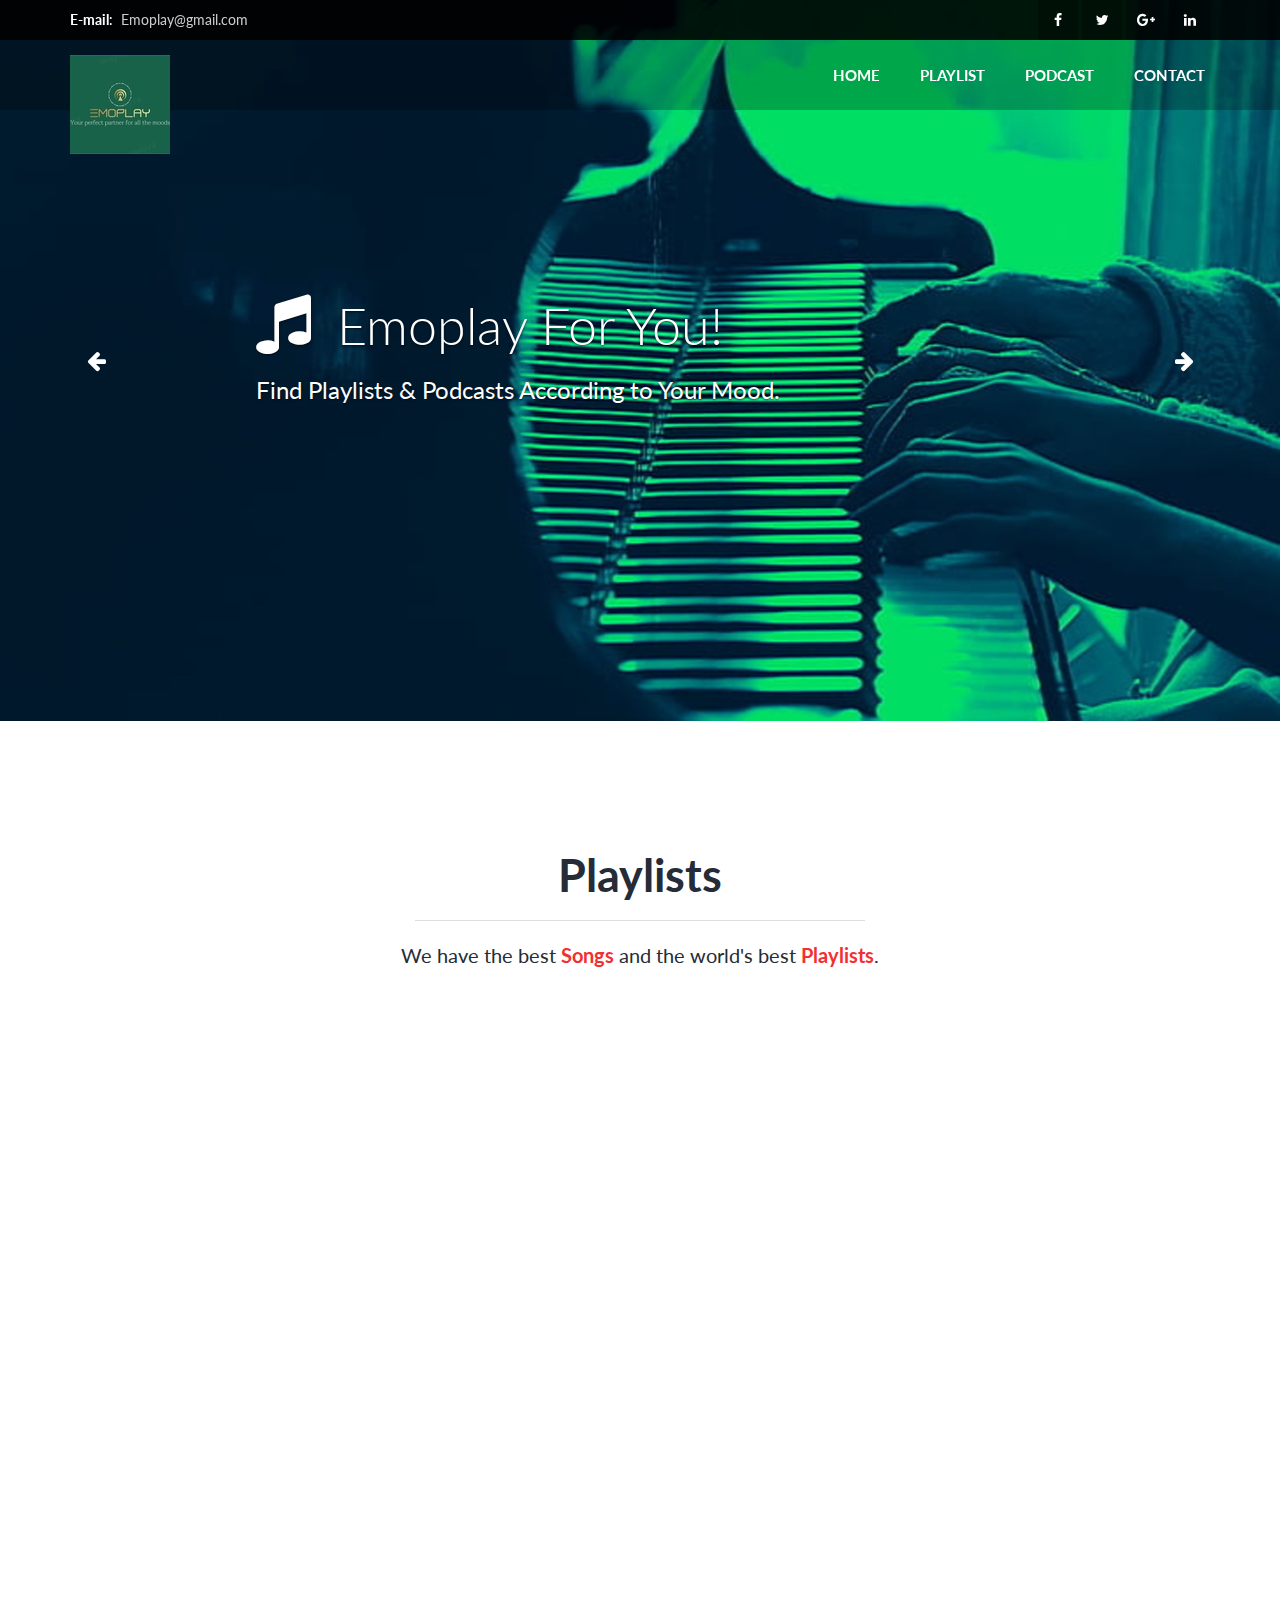
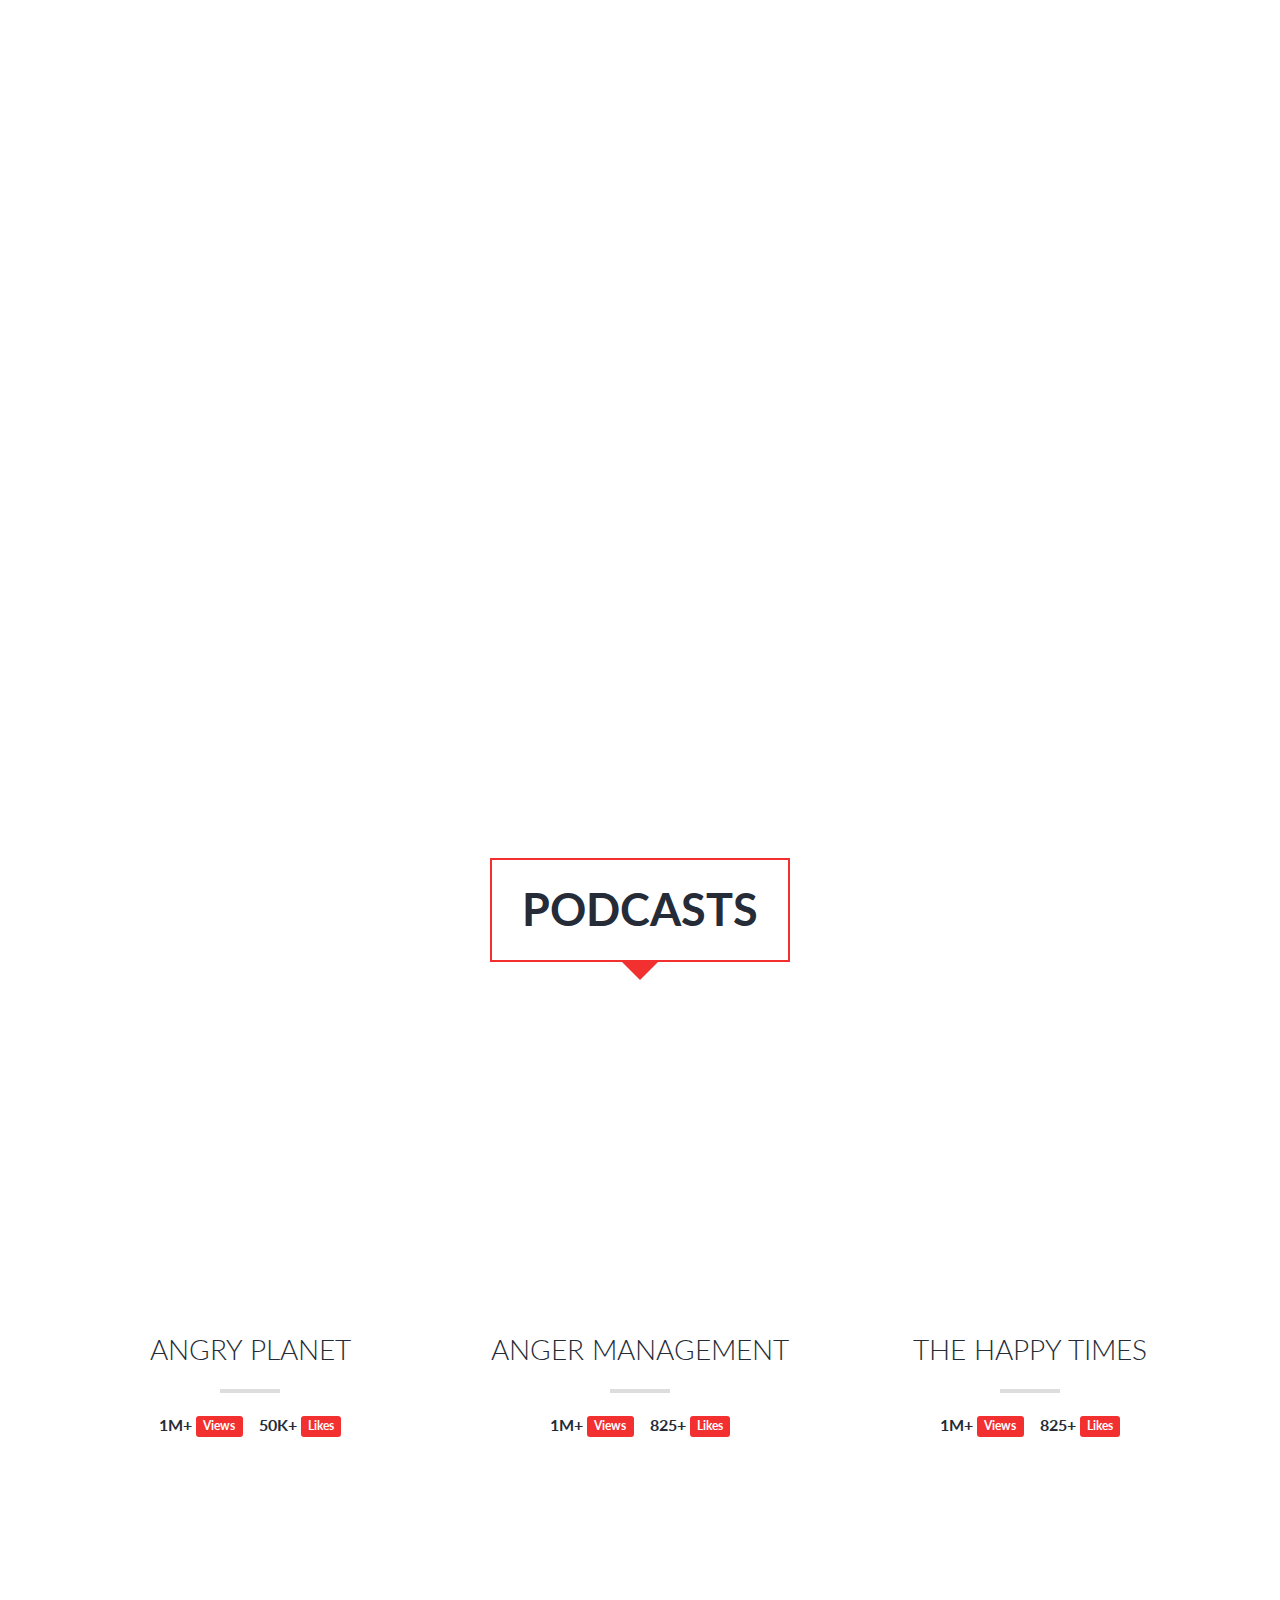
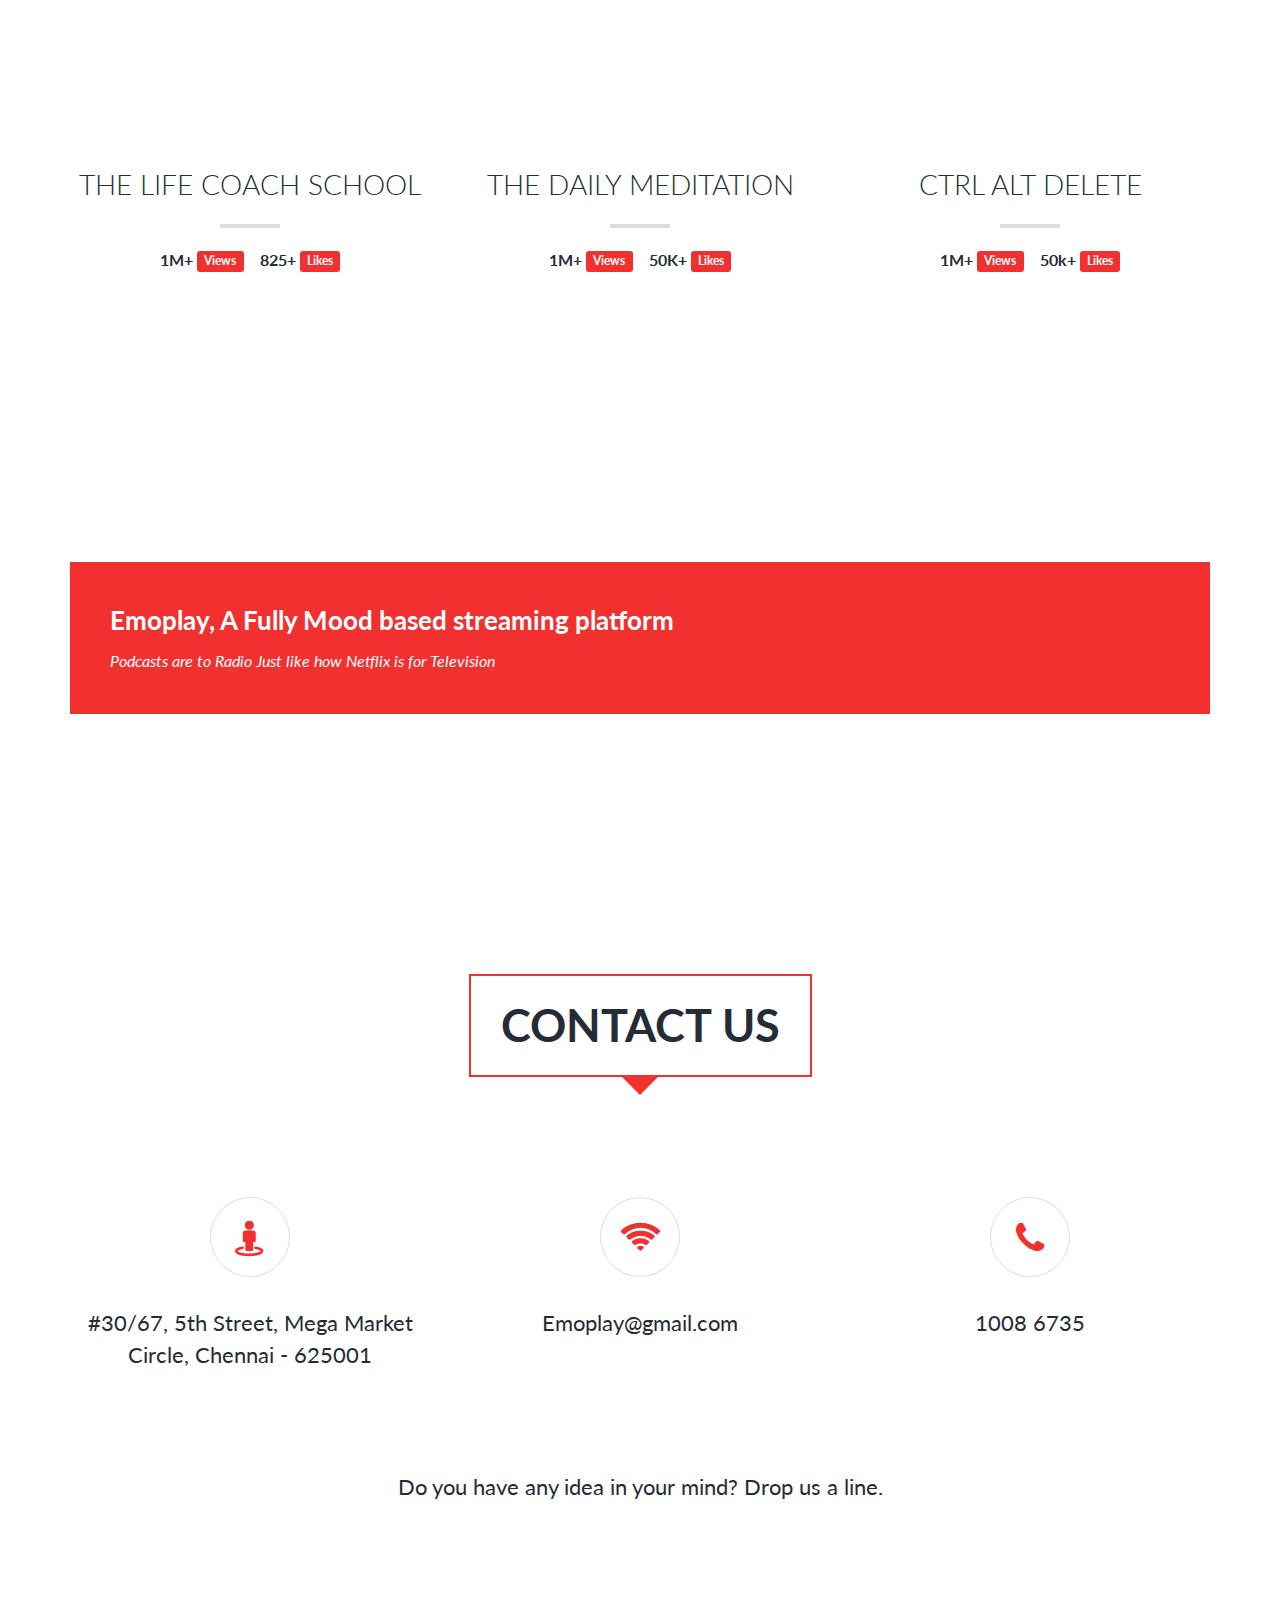
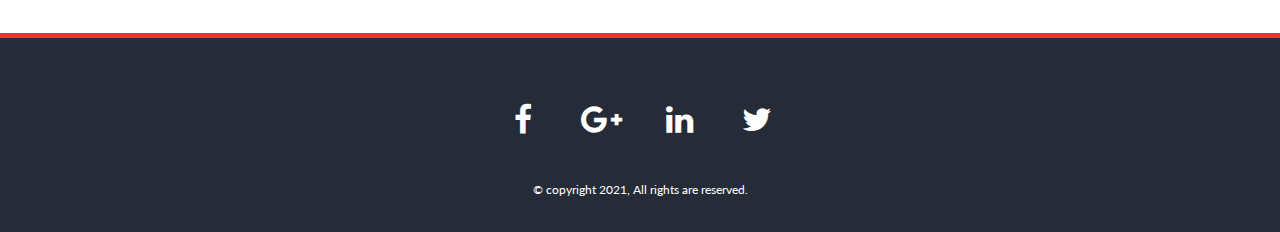
==== angry.html @ 317af7e3 "Emoplay" ====
<!DOCTYPE html>
<html>
	<head>
		<meta charset="utf-8">
		<title>Emoplay</title>
		<!-- Description, Keywords and Author -->
		<meta name="description" content="Your description">
		<meta name="keywords" content="Your,Keywords">
		<meta name="author" content="HimanshuGupta">
		
		<meta name="viewport" content="width=device-width, initial-scale=1.0">
		
		<!-- Styles -->
		<!-- Bootstrap CSS -->
		<link href="css/bootstrap.min.css" rel="stylesheet">	
		<!-- Animate CSS -->
		<link href="css/animate.min.css" rel="stylesheet">
		<!-- Basic stylesheet -->
		<link rel="stylesheet" href="css/owl.carousel.css">
		<!-- Font awesome CSS -->
		<link href="css/font-awesome.min.css" rel="stylesheet">		
		<!-- Custom CSS -->
		<link href="css/style.css" rel="stylesheet">
		<link href="css/style-color.css" rel="stylesheet">
		
		<!-- Favicon -->
		<link rel="shortcut icon" href="img/logo/logo.jpg">
	</head>
	
	<body>
			
		<!-- wrapper -->
		<div class="wrapper" id="home">
		
			<!-- header area -->
			<header>
				<!-- secondary menu -->
				<nav class="secondary-menu">
					<div class="container">
						<!-- secondary menu left link area -->
						<div class="sm-left">
							<strong>E-mail</strong>:&nbsp; <a href="#">Emoplay@gmail.com</a>
						</div>
						<!-- secondary menu right link area -->
						<div class="sm-right">
							<!-- social link -->
							<div class="sm-social-link">
								<a class="h-facebook" href="#"><i class="fa fa-facebook"></i></a>
								<a class="h-twitter" href="#"><i class="fa fa-twitter"></i></a>
								<a class="h-google" href="#"><i class="fa fa-google-plus"></i></a>
								<a class="h-linkedin" href="#"><i class="fa fa-linkedin"></i></a>
							</div>
						</div>
						<div class="clearfix"></div>
					</div>
				</nav>
				<!-- primary menu -->
				<nav class="navbar navbar-fixed-top navbar-default">
					<div class="container">
						<!-- Brand and toggle get grouped for better mobile display -->
						<div class="navbar-header">
							<button type="button" class="navbar-toggle collapsed" data-toggle="collapse" data-target="#bs-example-navbar-collapse-1">
								<span class="sr-only">Toggle navigation</span>
								<span class="icon-bar"></span>
								<span class="icon-bar"></span>
								<span class="icon-bar"></span>
							</button>
							<!-- logo area -->
							<a class="navbar-brand" href="#home">
								<!-- logo image -->
								<img class="img-responsive" src="img/logo/logo.jpg" alt="" />
							</a>
						</div>

						<!-- Collect the nav links, forms, and other content for toggling -->
						<div class="collapse navbar-collapse" id="bs-example-navbar-collapse-1">
							<ul class="nav navbar-nav navbar-right">
								<li><a href="index.html">HOME</a></li>
                                <li><a href="#latestalbum">PLAYLIST</a></li>
								<li><a href="#featuredalbum">PODCAST</a></li>
								<li><a href="#contact">CONTACT</a></li>
							</ul>
						</div><!-- /.navbar-collapse -->
					</div><!-- /.container-fluid -->
				</nav>
			</header>
			<!--/ header end -->
			
			<!-- banner area -->
			<div class="banner">
				<div id="carousel-example-generic" class="carousel slide" data-ride="carousel">
					<!-- Wrapper for slides -->
					<div class="carousel-inner" role="listbox">
						<div class="item active">
							<img src="img/banner/b1.jpg" alt="...">
							<div class="container">
								<!-- banner caption -->
								<div class="carousel-caption slide-one">
									<!-- heading -->
									<h2 class="animated fadeInLeftBig"><i class="fa fa-music"></i> Emoplay For You!</h2>
									<!-- paragraph -->
									<h3 class="animated fadeInRightBig">Find Playlists &amp; Podcasts According to Your Mood.</h3>
									
								</div>
							</div>
						</div>
						<div class="item">
							<img src="img/banner/b2.jpg" alt="...">
							<div class="container">
								<!-- banner caption -->
								<div class="carousel-caption slide-two">
									<!-- heading -->
									<h2 class="animated fadeInLeftBig"><i class="fa fa-headphones"></i> Listen To It</h2>
									<!-- paragraph -->
									<h3 class="animated fadeInRightBig">And Feel charged.</h3>
									
								</div>
							</div>
						</div>
					</div>

					<!-- Controls -->
					<a class="left carousel-control" href="#carousel-example-generic" role="button" data-slide="prev">
						<span class="fa fa-arrow-left" aria-hidden="true"></span>
					</a>
					<a class="right carousel-control" href="#carousel-example-generic" role="button" data-slide="next">
						<span class="fa fa-arrow-right" aria-hidden="true"></span>
					</a>
				</div>
			</div>
			<!--/ banner end -->
			
			<!-- block for animate navigation menu -->
			<div class="nav-animate"></div>
			
			<!-- Hero block area -->
			<div id="latestalbum" class="hero pad">
				<div class="container">
					<!-- hero content -->
					<div class="hero-content ">
						<!-- heading -->
						<h2>Playlists</h2>
						<hr>
						<!-- paragraph -->
						<p>We have the best <strong class="theme-color">Songs</strong> and the world's best <strong class="theme-color">Playlists</strong>.</p>
					</div>
					<!-- hero play list -->
					<div class="hero-playlist">
						<div class="row">
							<div class="col-md-6 col-sm-6">
								<iframe src="https://open.spotify.com/embed/track/7vRriwrloYVaoAe3a9wJHe" width="500" height="380" frameborder="0" allowtransparency="true" allow="encrypted-media"></iframe>
							</div>
							<div class="col-md-6 col-sm-6">
								<!-- play list -->
								<iframe src="https://open.spotify.com/embed/playlist/5ZPW9SESEXMjeQSxd5jEgm" width="500" height="700" frameborder="0" allowtransparency="true" allow="encrypted-media"></iframe>
							</div>
						</div>
					</div>
				</div>
			</div>
			<!--/ hero end -->
			
			<!-- promo -->
			<div class="promo parallax-one pad">
				<div class="container">
					<!-- promo element -->
					<div class="promo-element ">
						<!-- heading -->
						<h3>Music An Art...</h3>
						<!-- paragraph -->
						<p>Music is an art form and cultural activity whose medium is sound organized in time. The common elements of music are <strong>pitch</strong>, <strong>rhythm</strong>, <strong>dynamics</strong> and the sonic qualities of <strong>timbre</strong> and <strong>texture</strong>.</p>
						
					</div>
				</div>
			</div>
			<!--/ promo end -->
			
			<!-- featured abbum -->
			<div class="featured pad" id="featuredalbum">
				<div class="container">
					<!-- default heading -->
					<div class="default-heading">
						<!-- heading -->
						<h2>Podcasts</h2>
					</div>
					<!-- featured album elements -->
					<div class="featured-element">
						<div class="row">
							<div class="col-md-4 col-sm-6">
								<!-- featured item -->
								<div class="featured-item ">
									<!-- image container -->
									<div class="figure">
										<iframe src="https://open.spotify.com/embed-podcast/show/4yJIzEG5v57vArwSwMRMdu" width="100%" height="232" frameborder="0" allowtransparency="true" allow="encrypted-media"></iframe>

									</div>
									<!-- featured information -->
									<div class="featured-item-info">
										<!-- featured title -->
										<h4>Angry Planet </h4>
										<!-- horizontal line -->
										<hr />
										<!-- some responce from social medial or web likes -->
										<p>1M+ <span class="label label-theme">Views</span> &nbsp;&nbsp; 50K+ <span class="label label-theme">Likes</span></p>
									</div>
								</div>
							</div>
							<div class="col-md-4 col-sm-6">
								<!-- featured item -->
								<div class="featured-item ">
									<!-- image container -->
									<div class="figure">
										<iframe src="https://open.spotify.com/embed-podcast/show/1HMP2Cfi5JySoo3SxRLu4e" width="100%" height="232" frameborder="0" allowtransparency="true" allow="encrypted-media"></iframe>
									</div>
									<!-- featured information -->
									<div class="featured-item-info">
										<!-- featured title -->
										<h4>Anger Management</h4>
										<!-- horizontal line -->
										<hr />
										<!-- some responce from social medial or web likes -->
										<p>1M+ <span class="label label-theme">Views</span> &nbsp;&nbsp; 825+ <span class="label label-theme">Likes</span></p>
									</div>
								</div>
							</div>
							<div class="col-md-4 col-sm-6">
								<!-- featured item -->
								<div class="featured-item ">
									<!-- image container -->
									<div class="figure">
										<iframe src="https://open.spotify.com/embed-podcast/show/1vhD8FsZFeIkvAnDQfLTkB" width="100%" height="232" frameborder="0" allowtransparency="true" allow="encrypted-media"></iframe>
									</div>
									<!-- featured information -->
									<div class="featured-item-info">
										<!-- featured title -->
										<h4>The happy times</h4>
										<!-- horizontal line -->
										<hr />
										<!-- some responce from social medial or web likes -->
										<p>1M+ <span class="label label-theme">Views</span> &nbsp;&nbsp; 825+ <span class="label label-theme">Likes</span></p>
									</div>
								</div>
							</div>
							<div class="col-md-4 col-sm-6">
								<!-- featured item -->
								<div class="featured-item ">
									<!-- image container -->
									<div class="figure">
                                        <iframe src="https://open.spotify.com/embed-podcast/show/1A937jyt1rcJox6HbRqxP8" width="100%" height="232" frameborder="0" allowtransparency="true" allow="encrypted-media"></iframe>
									</div>
									<!-- featured information -->
									<div class="featured-item-info">
										<!-- featured title -->
										<h4>The life coach school</h4>
										<!-- horizontal line -->
										<hr />
										<!-- some responce from social medial or web likes -->
										<p>1M+ <span class="label label-theme">Views</span> &nbsp;&nbsp; 825+ <span class="label label-theme">Likes</span></p>
									</div>
								</div>
							</div>
							<div class="col-md-4 col-sm-6">
								<!-- featured item -->
								<div class="featured-item ">
									<!-- image container -->
									<div class="figure">
                                        <iframe src="https://open.spotify.com/embed-podcast/show/3CPoJwrn09eF1bHFgeHZ0v" width="100%" height="232" frameborder="0" allowtransparency="true" allow="encrypted-media"></iframe>
									</div>
									<!-- featured information -->
									<div class="featured-item-info">
										<!-- featured title -->
										<h4>The daily meditation </h4>
										<!-- horizontal line -->
										<hr />
										<!-- some responce from social medial or web likes -->
										<p>1M+ <span class="label label-theme">Views</span> &nbsp;&nbsp; 50K+ <span class="label label-theme">Likes</span></p>
									</div>
								</div>
							</div>
							<div class="col-md-4 col-sm-6">
								<!-- featured item -->
								<div class="featured-item ">
									<!-- image container -->
									<div class="figure">
										<iframe src="https://open.spotify.com/embed-podcast/show/5kasr2N6y3NO0C8PtpXuRU" width="100%" height="232" frameborder="0" allowtransparency="true" allow="encrypted-media"></iframe>
									</div>
									<!-- featured information -->
									<div class="featured-item-info">
										<!-- featured title -->
										<h4>Ctrl Alt Delete </h4>
										<!-- horizontal line -->
										<hr />
										<!-- some responce from social medial or web likes -->
										<p>1M+ <span class="label label-theme">Views</span> &nbsp;&nbsp; 50k+ <span class="label label-theme">Likes</span></p>
									</div>
								</div>
							</div>
						</div>
					</div>
				</div>
			</div>
			<!-- features end -->
			
			<!-- call to action -->
			<div class="cta parallax-one pad">
				<div class="container">
					<!-- cta element -->
					<div class="cta-element ">
						<div class="row">
							<div class="col-md-9 col-sm-8">
								<!-- heading -->
								<h3>Emoplay, A Fully Mood based streaming platform</h3>
								<!-- paragraph -->
								<p>Podcasts are to Radio Just like how Netflix is for Television</p>
							</div>
							<div class="col-md-3 col-sm-4">
								<div class="cta-btn text-center">
									
								</div>
							</div>
						</div>
					</div>
				</div>
			</div>
			<!--/ cta end -->
			
			
			
			
			
			<!-- contact -->
			<div class="contact pad" id="contact">
				<div class="container">
					<!-- default heading -->
					<div class="default-heading">
						<!-- heading -->
						<h2>Contact Us</h2>
					</div>
					<div class="row">	
						<div class="col-md-4 col-sm-4">
							<!-- contact item -->
							<div class="contact-item ">
								<!-- big icon -->
								<i class="fa fa-street-view"></i>
								<!-- contact details  -->
								<span class="contact-details">#30/67, 5th Street, Mega Market Circle, Chennai - 625001</span>
							</div>
						</div>
						<div class="col-md-4 col-sm-4">
							<!-- contact item -->
							<div class="contact-item ">
								<!-- big icon -->
								<i class="fa fa-wifi"></i>
								<!-- contact details  -->
								<span class="contact-details">Emoplay@gmail.com</span>
							</div>
						</div>
						<div class="col-md-4 col-sm-4">
							<!-- contact item -->
							<div class="contact-item ">
								<!-- big icon -->
								<i class="fa fa-phone"></i>
								<!-- contact details  -->
								<span class="contact-details">1008 6735</span>
							</div>
						</div>
					</div>
					<!-- form content -->
					<div class="form-content ">
						<!-- paragraph -->
						<p>Do you have any idea in your mind? Drop us a line.</p>
												
					</div>

				</div>
			</div>
			<!-- contact end -->
			
			<!-- footer -->
			<footer>
				<div class="container">
					<!-- social media links -->
					<div class="social">
						<a class="h-facebook" href="#"><i class="fa fa-facebook"></i></a>
						<a class="h-google" href="#"><i class="fa fa-google-plus"></i></a>
						<a class="h-linkedin" href="#"><i class="fa fa-linkedin"></i></a>
						<a class="h-twitter" href="#"><i class="fa fa-twitter"></i></a>
					</div>
					<!-- copy right -->
					<p class="copy-right">&copy; copyright 2021, All rights are reserved.</p>
				</div>
			</footer>
			<!-- footer end -->
			
			<!-- Scroll to top -->
			<span class="totop"><a href="#"><i class="fa fa-chevron-up"></i></a></span> 
			
		</div>
		
		<!-- Javascript files -->
		<!-- jQuery -->
		<script src="js/jquery.js"></script>
		<!-- Bootstrap JS -->
		<script src="js/bootstrap.min.js"></script>
		<!-- WayPoints JS -->
		<script src="js/waypoints.min.js"></script>
		<!-- Include js plugin -->
		<script src="js/owl.carousel.min.js"></script>
		<!-- One Page Nav -->
		<script src="js/jquery.nav.js"></script>
		<!-- Respond JS for IE8 -->
		<script src="js/respond.min.js"></script>
		<!-- HTML5 Support for IE -->
		<script src="js/html5shiv.js"></script>
		<!-- Custom JS -->
		<script src="js/custom.js"></script>
	</body>	
</html>
---- css/style.css ----
/*
 * Basic CSS starts 
 */
 
@import url('https://fonts.googleapis.com/css?family=Lato:300,400,400i,700');

body{
	color: #252c37;
	font-family: 'Lato', sans-serif;
	font-weight: 400;
	-webkit-font-smoothing: antialiased;
}

h1,h2,h3,h4,h5,h6{
	font-family: 'Lato', sans-serif;
	font-weight: 700;
}

p{
	margin:0;
	padding:0;
	font-size: 14px;
	line-height: 24px;
}

a{
	text-decoration: none;
}

a:hover{
	text-decoration: none;
}

a:hover,a:active,a:focus {
	outline: 0;
	text-decoration: none;
}

hr{

}

:active {
	outline: none;
}
:focus {
	outline:none;
	outline-width: 0;
}

::-moz-focus-inner {
	border:0;
}
.btn, .form-control,
.form-control:focus {
	border-radius: 0px !important;
	box-shadow: none !important;
	outline: none !important;
}

.btn-lg, .btn-group-lg > .btn {
	padding: 12px 32px;
	font-size: 18px;
}


.pad {padding: 130px 0px;}

.parallax-one { background: url('../img/promo/p1.jpg') fixed 50%;}
.parallax-two { background: url('../img/background/overlay.png'), url('../img/promo/p2.jpg') fixed 50%;}
.parallax-three { background: url('../img/background/overlay.png'), url('../img/promo/p3.jpg') fixed 50%;}
.parallax-four { background: url('../img/background/overlay.png'), url('../img/promo/p4.jpg') fixed 50%;}

/* 
 * Basic CSS ends 
 */
 
/* header */
/* navigation */

.navbar {
	margin-top: 40px;
	border: 0;
	border-radius:0;
	box-shadow: none;
	background: rgba(0,0,0,0.25);
	-webkit-transition: all 0.25s ease;
	-moz-transition: all 0.25s ease;
	-ms-transition: all 0.25s ease;
	-o-transition: all 0.25s ease;
	transition: all 0.25s ease;
}

.navbar.comeup {margin-top: 0;background: rgba(0,0,0,0.9);}
.navbar-default .navbar-nav>li>a {
	padding: 25px 20px;
	font-size: 15px;
	font-weight: 700;
}

.navbar-default .navbar-toggle .icon-bar {background: #eeeeee;}
.navbar-default .navbar-toggle {border-radius: 0;}
.navbar-default .navbar-toggle:hover, 
.navbar-default .navbar-toggle:focus{background: transparent;}

.navbar-brand>img {
	width: 100%;
	max-width: 130px;
}

/* secondary menu */

.secondary-menu {
	position: fixed;
	z-index: 99999;
	width: 100%;
	background: rgba(0,0,0,0.9);
}
.secondary-menu .sm-left {
	float: left;
	text-align: left;
}

.secondary-menu .sm-left a {
	color: #ccc;
}

.secondary-menu .sm-right {
	float: right;
	text-align: right;
}

.secondary-menu .sm-left,
.secondary-menu .sm-right {
	line-height: 40px;
	color: #fff;
}

.secondary-menu .sm-social-link a {
	display: inline-block;
	width: 40px;
	height: 40px;
	line-height: 40px;
	font-size: 14px;
	color: #fff;
	text-align: center;
	background: rgba(0,0,0,0.3);
}

/* banner */

/* banner slider */

.banner .carousel .item{
  -webkit-animation-duration: 3s;
  -webkit-animation-delay: 0.5s;
  -moz-animation-duration: 3s;
  -moz-animation-delay: 0.5s;
  -ms-animation-duration: 3s;
  -ms-animation-delay: 0.5s;
  -o-animation-duration: 3s;    
  -o-animation-delay: 0.5s;    
  animation-duration:3s;
  animation-delay:0.5s;
}
.banner .carousel .carousel-caption h2,
.banner .carousel .carousel-caption h3 {
  -webkit-animation-duration: 2s;
  -webkit-animation-delay: 1s;
  -moz-animation-duration: 2s;
  -moz-animation-delay: 1s;
  -ms-animation-duration: 2s;
  -ms-animation-delay: 1s;
  -o-animation-duration: 2s;    
  -o-animation-delay: 1s;    
  animation-duration:2s;
  animation-delay:1s;
}

.banner .carousel .carousel-caption h2 i {
	font-size: 64px;
  display: inline-block;
  margin-right: 12px;
}

.banner .carousel .carousel-caption p{
  -webkit-animation-duration: 2s;
  -webkit-animation-delay: 1s;
  -moz-animation-duration: 2s;
  -moz-animation-delay: 1s;
  -ms-animation-duration: 2s;
  -ms-animation-delay: 1s;
  -o-animation-duration: 2s;    
	-o-animation-delay: 1s;      
  animation-duration:2s;
  animation-delay:1s;
}

.banner .carousel .carousel-caption .btn{
  -webkit-animation-duration: 2s;
  -webkit-animation-delay: 2.5s;
  -moz-animation-duration: 2s;
  -moz-animation-delay: 2.5s;
  -ms-animation-duration: 2s;
  -ms-animation-delay: 2.5s;
  -o-animation-duration: 2s;    
  -o-animation-delay: 2.5s;    
  animation-duration:2s;
  animation-delay:2.5s;
}

.banner .carousel .carousel-control{
	position: absolute;
	top: 50%;
	margin-top: -25px;
	display: inline-block;
	font-size: 18px;
	text-align: center;
	background: none;
	-ms-filter: "progid:DXImageTransform.Microsoft.Alpha(Opacity=0)" !important;
	border:0;
	opacity: 1;
	text-shadow: none;
}

.banner .carousel .carousel-control span {
	width: 50px;
	height: 50px;
	line-height: 52px;
	font-size: 22px;
}

.banner .slide-one, .banner .slide-two {
	bottom: inherit;
	top: 250px;
	text-align: left;
}
.banner .slide-one h2, .banner .slide-two h2 {
	margin-bottom: 15px;
	font-size: 52px;
	line-height: 42px;
	font-weight: 300;
	color: #fff;
}

.banner .slide-one h3, .banner .slide-two h3 {
	font-size: 24px;
	line-height: 32px;
	font-weight: 400;
}

.banner .slide-one .btn,
.banner .slide-two .btn {
	display: inline-block;
	margin-top: 15px;
	padding: 12px 32px;
	font-size: 16px;
}

/* default heading */

.default-heading,
.default-heading-shadow {
	text-align: center;
	margin-bottom: 40px;
}

.default-heading h2,
.default-heading-shadow h2 {
	position: relative;
	display: inline-block;
	margin-top: 0;
	margin-bottom: 30px;
	padding: 25px 30px;
	font-size: 45px;
	text-transform: uppercase;
}

.default-heading h2:after,
.default-heading-shadow h2:after{
	top: 100%;
	left: 50%;
	border: solid transparent;
	content: " ";
	height: 0;
	width: 0;
	position: absolute;
	pointer-events: none;
	border-color: rgba(240, 253, 255, 0);
	border-width: 20px;
	margin-left: -20px;
}

.default-heading-shadow h2 {color: #fff;}

@-webkit-keyframes rotating /* Safari and Chrome */ {
  from {
    -webkit-transform: rotate(0deg);
    -o-transform: rotate(0deg);
    transform: rotate(0deg);
  }
  to {
    -webkit-transform: rotate(360deg);
    -o-transform: rotate(360deg);
    transform: rotate(360deg);
  }
}

@keyframes rotating {
  from {
    -ms-transform: rotate(0deg);
    -moz-transform: rotate(0deg);
    -webkit-transform: rotate(0deg);
    -o-transform: rotate(0deg);
    transform: rotate(0deg);
  }
  to {
    -ms-transform: rotate(360deg);
    -moz-transform: rotate(360deg);
    -webkit-transform: rotate(360deg);
    -o-transform: rotate(360deg);
    transform: rotate(360deg);
  }
}

.rotating {
  -webkit-animation: rotating 8s linear infinite;
  -moz-animation: rotating 8s linear infinite;
  -ms-animation: rotating 8s linear infinite;
  -o-animation: rotating 8s linear infinite;
  animation: rotating 8s linear infinite;
}

/* hero */

.hero .hero-content {
	text-align: center;
}

.hero-content h2 {
	margin-top: 0;
	margin-bottom: 0;
	font-size: 45px;
}

.hero-content hr {
	max-width: 450px;
	margin: 20px auto;
	border-top: 1px solid #ddd;
}

.hero-content p {
	font-size: 20px;
	line-height: 28px;
}

.hero-playlist {
	margin-top: 50px;
}

.hero-playlist .figure {
	position: relative;
	max-width: 450px;
	margin: 0 auto;
}

.hero-playlist .figure .disk {
	position: absolute;
	top: 50%;
	left: 50%;
	width: 200px;
	height: 200px;
	margin-top: -100px;
	margin-left: -100px;
	opacity: 0.5;
}

.hero-playlist .album-details {
	max-width: 450px;
	margin: 0 auto;
	margin-top: 30px;
	margin-bottom: 30px;
	text-align: center;
	letter-spacing: 0.1em;
}

.hero-playlist .album-details h4 {
	font-size: 22px;
	line-height: 32px;
	text-transform: uppercase;
}

.hero-playlist .album-details h5 {
	margin-top: 15px;
	margin-bottom: 20px;
	font-size: 18px;
	font-weight: 400;
	color: #aaa;
}

.hero-playlist .album-details p {
	margin-bottom: 30px;
	font-size: 15px;
	line-height: 30px;
}

.playlist-content .playlist-number {
	margin-bottom: 10px;
	padding: 10px 15px;
	background: #fafafa;
	border: 1px solid #ddd;
}

.playlist-content .playlist-number .song-info {
	float: left;	
}

.playlist-content .playlist-number .song-info h4 {
	margin-top: 5px;
	margin-bottom: 5px;
	font-size: 15px;
}
.playlist-content .playlist-number .song-info p {
	font-size: 12px;
	font-style: italic;
}

.playlist-content .playlist-number .music-icon {float: right;}
.playlist-content .playlist-number .music-icon a {
	display: inline-block;
	width: 30px;
	height: 45px;
	line-height: 45px;
	font-size: 20px;
	text-align: center;
}


/* promo */

.promo .promo-element {
	text-align: center;
}

.promo .promo-element h3{
	margin-top: 0;
	margin-bottom: 30px;
	font-size: 40px;
	line-height: 52px;
	color: #fff;
}

.promo .promo-element p {
	font-size: 32px;
	line-height: 44px;
	font-weight: 300;
	color: #fff;	
}

.promo .promo-element .promo-link {
	display: block;
	width: 120px;
	height: 120px;
	line-height: 120px;
	margin: 0 auto;
	margin-top: 40px;
	font-size: 80px;
	text-align: center;
	color: #fff;
}


/* featured album */

.featured .featured-item {
	max-width: 450px;
	margin: 0 auto;
	margin-top: 30px;
	padding-bottom: 30px;
}

.featured .featured-item .figure {
	position: relative;
	overflow: hidden;
}

.featured .featured-item .figure p {
	position: absolute;
	bottom: 0;
	right: 0;
	margin-bottom: 10%;
	margin-right: 10%;
	width: 80%;
	height: 80%;
	padding: 20px 25px;
	color: #fff;
	border: 10px solid #fff;
	font-size: 16px;
	line-height: 28px;
	opacity:0;
	-ms-filter: "progid:DXImageTransform.Microsoft.Alpha(Opacity=0)";
	-webkit-transition: all 0.5s ease-out;
	-moz-transition: all 0.5s ease-out;
	-ms-transition: all 0.5s ease-out;
	-o-transition: all 0.5s ease-out;
	transition: all 0.5s ease-out;
}

.featured .featured-item:hover .figure p {
	opacity:1;
	-ms-filter: "progid:DXImageTransform.Microsoft.Alpha(Opacity=100)";
}

.featured-item .featured-item-info h4 {
	margin-top: 30px;
	font-size: 28px;
	line-height: 40px;
	text-align: center;
	font-weight: 300;
	text-transform: uppercase;
}

.featured-item .featured-item-info hr {
	max-width: 60px;
	margin: 20px auto;
	border-top: 4px solid #ddd;
}

.featured-item .featured-item-info p {
	font-size: 16px;
	font-weight: 700;
	text-align: center;
}

/* news letter / subscribe */
.news-letter {
	padding: 150px 0;
	background: #252c37;
}
.news-letter .news-content {text-align: center;}
.news-letter .news-content h3 {
	margin-top: 0;
	margin-bottom: 20px;
	font-size: 44px;
	line-height: 54px;
	color: #fff;
}

.news-letter .news-content p {
	margin-bottom: 30px;
	font-size: 18px;
	line-height: 28px;
	font-style: italic;
	color: #fff;
}

.news-letter .news-content form {
	max-width: 450px;
	margin: 0 auto;
}

.news-letter .news-content form .btn {
	padding: 10px 20px;
}

/* why work with us */

.work-with-us .why-content .why-message {
	padding-bottom: 30px;
	font-size: 22px;
	line-height: 32px;
	text-align: center;
}

.work-with-us .why-content .apply-btn {
	margin-top: 60px;
	text-align: center;
}

.work-with-us .why-content .why-item {
	max-width: 450px;
	margin: 0 auto;
	margin-top: 30px;
	padding: 20px 25px; 
	background: #252c37;
}

.why-content .why-item .why-number {
	display: block;
	margin-bottom: 10px;
	color: #fff;
	font-family: 'Droid Sans', sans-serif;
	font-size: 64px;
	font-weight: 700;
	line-height: 1;
}

.why-content .why-item p {color: #fff;}

/* portfolio */

.portfolio.pad {
	padding-top: 100px;
	padding-bottom: 70px;
}

.portfolio-content {margin: 70px 0;}
.portfolio-content .item{
	margin: 0;
	position: relative;
}
.portfolio-content .item img {
	width: 100%;
	max-width: 450px;
}

.portfolio-content .item .p-transparent{
	position: absolute;
	top: -20px;
	left: 0;
	width: 80%;
	height: 80%;
	margin-left: 10%;
	margin-top: 13%;
	opacity: 0;
	border: 10px solid #fff;
	-webkit-transition: all 0.5s ease;
	-moz-transition: all 0.5s ease;
	-ms-transition: all 0.5s ease;
	-o-transition: all 0.5s ease;
	transition: all 0.5s ease;
}

.portfolio-content .item .p-hover {
	position: absolute;
	top: -40px;
	left: 0;
	width: 80%;
	margin-top: 10%;
	margin-left: 10%;
	opacity: 0;
	-webkit-transition: all 0.25s linear;
	-moz-transition: all 0.25s linear;
	-ms-transition: all 0.25s linear;
	-o-transition: all 0.25s linear;
	transition: all 0.25s linear;
}

.portfolio-content .item:hover .p-transparent,
.portfolio-content .item:hover .p-hover  {
	top: 0;
	opacity: 1;
	-webkit-transition: all 0.25s linear;
	-moz-transition: all 0.25s linear;
	-ms-transition: all 0.25s linear;
	-o-transition: all 0.25s linear;
	transition: all 0.25s linear;
}

.portfolio-content .item .p-hover {
	padding: 30px;
	text-align: center;
}

.portfolio-content .item .p-hover h3 {
	margin: 0;
	margin-top: 30px;
	font-size: 28px;
	font-weight: 300;
	color: #fff;
}

.portfolio-content .item .p-hover hr {
	width: 40px;
	border-top: 5px solid #fff;
	margin: 20px auto;
}

.portfolio-content .item .p-hover p {
	color: #fff;
	font-style: italic;
}

.portfolio-content .item .p-hover a {
	display: inline-block;
	width: 45px;
	height: 45px;
	line-height: 45px;
	margin: 0 auto;
	margin-top: 25px;
	text-align: center;
	font-size: 14px;
	color: #fff;
	background: #fff;
}

/* call to action block */

.cta .cta-element {padding: 40px;}

.cta-element h3 {
	margin-top: 0;
	font-size: 26px;
	line-height: 36px;
	color: #fff;
}

.cta .cta-element p {
	font-style: italic;
	color: #fff;
	font-size: 16px;
	line-height: 26px;
}

.cta-element .cta-btn{
	margin-top: 25px;
}

/* events */

.events .events-item {
	margin-top: 30px;
	background: #fff;
	padding: 25px;
}

.events .events-item .figure {
	position: relative;
}

.events .events-item .figure .event-location {
	position: absolute;
	bottom: 0;
	left: 0;
	z-index: 8;
	background: rgba(0,0,0,0.3);
	padding: 8px 16px;
	font-size: 14px;
	line-height: 26px;
	color: #fff;
	font-weight: 700;
}

.events .events-item .figure .event-location i {
	display: inline-block;
	margin-right: 10px;
	font-size: 16px;
}

.events .events-item .figure .event-date {
	position: absolute;
	top: 30px;
	right: 0;
	margin-right: -1px;
	z-index: 7;
	color: #fff;
	background: rgba(0,0,0,0.25);
	border: 1px solid #fff;
	text-align: center;
	font-weight: 700;
	font-size: 20px;
	line-height: 40px;
}

.events .events-item .figure .event-date .emonth {font-size: 13px;}
.events-item .figure .event-date .etime {
	display: block;
	background: #fff;
	padding: 5px 7px;
	color: #252c37;
	font-size: 13px;
	line-height: 16px;
}

.events .events-item .figure .img-hover {
	position: absolute;
	top: 0;
	left: 0;
	z-index: 5;
	width: 100%;
	height: 100%;
	opacity: 0;
	-webkit-transition: all 0.25s linear;
	-moz-transition: all 0.25s linear;
	-ms-transition: all 0.25s linear;
	-o-transition: all 0.25s linear;
	transition: all 0.25s linear;
}

.events .events-item:hover .figure .img-hover {
	top: 0;
	opacity: 1;
	-webkit-transition: all 0.25s linear;
	-moz-transition: all 0.25s linear;
	-ms-transition: all 0.25s linear;
	-o-transition: all 0.25s linear;
	transition: all 0.25s linear;
}

.events .events-item .figure .img-hover a {
	position: relative;
	top: 50%;
	display: block;
	width: 80px;
	height: 80px;
	line-height: 80px;
	margin: 0 auto;
	margin-top: -40px;
	font-size: 52px;
	text-align: center;
}

.events .events-item .event-info h3 {
	margin-bottom: 0px;
	font-size: 22px;
	line-height: 32px;
	text-transform: uppercase;
}

.events .events-item .event-info hr {
	width: 60px;
	margin-left: 0;
	margin-bottom: 15px;
	border-top: 1px solid #fff;
}

.events .events-item .event-info p {
	font-style: italic;
}

.events .events-item .event-info .btn {
	display: inline-block;
	margin-top: 20px;
}

/* about */
.about {padding-top: 120px;}
.about .about-what-we {padding-bottom: 30px;}
.about-what-we .what-we-item {
	max-width: 450px;
	margin: 0 auto;
	margin-bottom: 30px;
}

.about-what-we .what-we-item h3 {
	font-size: 26px;
	font-weight: normal;
}
.about-what-we .what-we-item h3 i {
	display: inline-block;
	margin-right: 12px;
}

/* team */
.team {padding-bottom: 120px;}
.team-member {
	text-align: center;
	max-width: 400px;
	margin: 0 auto;
	margin-top: 30px;
}

.team-member .member-img img {
	width: 100%;
	max-width: 450px;
	margin: 0 auto;
}

.team-member .member-img {
	position: relative;
	overflow: hidden;
}

.team-member .member-img .social {
	position: absolute;
	top: 50%;
	left: 0;
	margin-top: -20px;
	z-index: 10;
	width: 100%;
	opacity: 0;
	-webkit-transition: all 0.25s linear;
	-moz-transition: all 0.25s linear;
	-ms-transition: all 0.25s linear;
	-o-transition: all 0.25s linear;
	transition: all 0.25s linear;
}

.team-member:hover .member-img .social {
	opacity: 1;
	-webkit-transition: all 0.25s linear;
	-moz-transition: all 0.25s linear;
	-ms-transition: all 0.25s linear;
	-o-transition: all 0.25s linear;
	transition: all 0.25s linear;
}
	
.member-img .social a i {
	width: 45px;
	height: 45px;
	font-size: 16px;
	color: #fff;
	line-height: 45px;
}

.team-member h3{
	margin-top: 30;
	font-size:22px;
}

.team-member .designation {
	display: block;
	font-size: 14px;
}

/* meets */

.meet {
	background: #252c37 url('../img/flat/back-ptrn.png') repeat;
	box-shadow: inset 0 0 10px #000;
}
.meet .meet-item {
	max-width: 300px;
	margin: 0 auto;
	text-align: center;
}

.meet .meet-item img {
	width: 100%;
	max-width: 300px;
	margin: 0 auto;
}

.meet .meet-map {
	position: relative;
	margin-top: 70px;
}

.meet .default-heading-2 hr {
	max-width: 90px;
	margin: 0 auto;
	margin-top: 25px;
	border-top: 2px solid #fff;
}

.meet .meet-map .img-map {
	width: 100%;
	max-width: 1080px;
	margin: 0 auto;
}

.meet .tooltip {
	font-family: 'Source Sans Pro', sans-serif;
	font-size: 15px;
	letter-spacing: 0.05em;
}

.meet .tooltip .tooltip-inner {
	padding: 4px 8px;
	border-radius: 2px;
	opacity: 1;
}

.meet .meet-map .map-marker {
	display: block;
	position: absolute;
	margin: 0;
	padding: 0;
	text-align: center;
}

.meet-map .map-marker.india {top: 45%;	left: 67%;}
.meet-map .map-marker.usa {top: 35%;	left: 20%;}
.meet-map .map-marker.sa {top: 68%;	left: 52%;}
.meet-map .map-marker.russia {top: 18%;	left: 73%;}
.meet-map .map-marker.brazil {top: 64%;	left: 30%;}

/* contact */
.contact  .contact-item {
	max-width: 450px;
	margin: 0 auto;
	margin-top: 50px;
	margin-bottom: 100px;
}

.contact  .contact-item i {
	display: block;
	width: 80px;
	height: 80px;
	line-height: 80px;
	margin: 0 auto;
	margin-bottom: 30px;
	text-align: center;
	font-size: 36px;
	border: 1px solid #ddd;
	border-radius: 90px;
}

.contact  .contact-item .contact-details {
	display: block;
	text-align: center;
	font-size: 22px;
	line-height: 32px;
}

.form-content p{
	font-size: 22px;
	line-height: 32px;
	text-align: center;
}

.form-content form {
	margin-top: 30px;
}

.form-content form .error {
	display: inline-block;
	margin-top: 5px;
	font-size: 12px;
	font-weight: normal;
	color: #e90404;
}

.form-content form label {
	padding-bottom: 4px;
	font-size: 16px;
	font-weight: 700;
	color: #454545;
}

.form-content form .form-control {border-radius: 3px;}
.form-content form .btn {margin-top: 30px;}

#error, 
#success {
	margin-top: 30px;
	display: none;
}

/* footer */
footer {
	padding-top: 50px;
	padding-bottom: 30px;
	background: #252c37;
	text-align: center;
}

footer .social a {
	display: inline-block;
	width: 60px;
	height: 60px;
	line-height: 60px;
	margin: 0 7px;
	margin-bottom: 30px;
	color: #fff;
	font-size: 32px;
	border: 1px solid transparent;
	border-radius: 80px;
	-webkit-transition: all 0.25s linear;
	-moz-transition: all 0.25s linear;
	-ms-transition: all 0.25s linear;
	-o-transition: all 0.25s linear;
	transition: all 0.25s linear;
}

footer .copy-right {
	color: #fff;
	font-size: 12px;
}

/* Back to top */

.totop {
	position: fixed;
	bottom: 10px;
	right: 10px;
	z-index: 104400;
}

.totop a, .totop a:visited{
	display: block;
	width: 50px;
	height: 50px;
	color: #fff !important;
	text-align: center;
	font-size: 20px;
	line-height: 50px;
	border-radius: 2px;
}

/*
 * Style switcher
 */

.style-switcher{
	width:25px;
	position:fixed;
	top:150px;
	right:0px;
	background:#fff;
	z-index:10000;
	box-shadow:0px 1px 2px rgba(0,0,0,0.15);
}

.style-switcher a{
	display:block;
	width:15px;
	height:15px;
	margin: 5px auto;
}	

/*
 * Responsive CSS 
 */

/*
 * Mobile phones 
 */
@media (max-width: 575px){
	.banner .slide-one h3, .banner .slide-two h3,
	.banner .slide-one .btn, .banner .slide-two .btn {display: none !important;}
	.banner-video .slider .video-header {bottom: 70px;}
	
	.meet .meet-map .map-marker img {max-width: 15px !important;}
}

/*
 * Tablets 
 */
@media (max-width: 767px){
	.navbar-default .navbar-collapse {
		border-color: rgba(0,0,0,0.15);
		box-shadow: none;
	}
	
	.navbar-default .navbar-brand {padding-top: 5px;}
	.navbar-default .navbar-brand>img {max-width: 140px;}
	
	.navbar, .navbar.comeup { margin-top: 0; padding: 10px 0; background: rgba(0,0,0,0.9);}
	header .navbar-default .navbar-nav>li>a, header .navbar-default .navbar-nav>li.active>a,
	header .navbar-default .navbar-nav>li.active>a:hover, header .navbar-default .navbar-nav>li>a:hover	{ 
		padding-top: 8px;
		padding-bottom: 8px;
		background: none;
	}
	.navbar .navbar-nav {margin-top: 0;}
	.secondary-menu {display: none;}
	
	.banner .slide-one, .banner .slide-two {top: 80px !important;}
	.banner .carousel .carousel-control {display: none;}
	.banner .slide-one h2, .banner .slide-two h2 {font-size: 32px !important;}
	.banner .slide-one h2 i, .banner .slide-two h2 i {font-size: 40px !important;}
	.banner .slide-one h3, .banner .slide-two h3 {font-size: 20px !important;}
	.banner .slide-one .btn, .banner .slide-two .btn {
		padding: 8px 12px;
		font-size: 14px;
	}
	
	.banner-video .slider .video-header {bottom: 25%;}
	.banner-video .slider .video-header p	{display: none;}
	.banner-video .slider .video-header h3 {
		font-size: 32px;
		margin-bottom: 20px;
	}
	
		
	.hero-playlist .playlist-content {
		max-width: 450px;
		margin: 0 auto;
	}
	
	.portfolio-content .item .p-hover {top: 0;}
	.featured .featured-item .figure p,
	.portfolio-content .item .p-transparent,
	.portfolio-content .item .p-hover	{
		opacity:0.8;
		-ms-filter: "progid:DXImageTransform.Microsoft.Alpha(Opacity=80)";
	}
		
	.cta .cta-element {
		max-width: 500px;
		margin: 0 auto;
		text-align: center;
	}
	
	.cta .cta-element .cta-btn {margin-top: 30px;}
	
	.work-with-us .why-content .why-message {max-width: 450px; margin: 0 auto;}
	
	.news-letter .news-content {
		max-width: 500px;
		margin: 0 auto;
	}
		
	.events .events-item {
		max-width: 500px;
		margin: 0 auto;
		margin-top: 30px;
	}
	
	.meet .meet-map .map-marker img {max-width: 18px;}
	
	.contact .form-content {
		max-width: 500px;
		margin: 0 auto;
	}
}

/*
 * Desktop 
 */
@media (max-width: 991px){
	.banner .slide-one, .banner .slide-two {top: 130px;}
}

@media (max-width: 1100px){ 
}
---- css/style-color.css ----
.h-twitter:hover{background:#2aa4e3!important}.h-facebook:hover{background:#375b97!important}.h-google:hover{background:#d14a36!important}.h-linkedin:hover{background:#2e8fe0!important}.btn-theme{background:#f23030;color:#fff;box-shadow:none}.btn-theme:hover{color:#fff;background:#d12323;box-shadow:1px 1px 3px rgba(0,0,0,.3)}.btn-theme:active,.btn-theme:focus{color:#fff;box-shadow:none}a{color:#f23030}a:focus,a:hover{color:#d12323}.theme-color{color:#f23030}.white{color:#fff}.gray{color:#757c7e}.black{color:#333}.red{color:#f23030}.green{color:#53ba83}.lblue{color:#69d2e7}.blue{color:#3da1e3}.orange{color:#f38630}.yellow{color:#ffca1b}.purple{color:#ba01ff}.pink{color:#ff0091}.brown{color:#a37e58}.bg-theme{background:#f23030}.bg-white{background-color:#fff}.bg-gray{background-color:#757c7e}.bg-black{background-color:#333}.bg-red{background-color:#f23030}.bg-green{background-color:#53ba83}.bg-lblue{background-color:#69d2e7}.bg-blue{background-color:#3da1e3}.bg-orange{background-color:#f38630}.bg-yellow{background-color:#ffca1b}.bg-purple{background-color:#ba01ff}.bg-pink{background-color:#ff0091}.bg-brown{background-color:#a37e58}.label-theme{background:#f23030}.navbar-default .navbar-nav li a{color:#fff}.navbar-default .navbar-nav li a:active,.navbar-default .navbar-nav li a:focus,.navbar-default .navbar-nav li a:hover{color:#f23030}.navbar-default .navbar-nav li.active a,.navbar-default .navbar-nav li.active a:active,.navbar-default .navbar-nav li.active a:focus,.navbar-default .navbar-nav li.active a:hover{color:#f23030;background:0 0}.default-heading h2,.default-heading-shadow h2{border:2px solid #f23030}.default-heading h2:after,.default-heading-shadow h2:after{border-top-color:#f23030}.promo .promo-element .promo-link{color:#f23030;background:#333}.promo .promo-element .promo-link:hover{color:#d12323}.hero-playlist .playlist-content .playlist-number:hover{background:#f23030;border-color:#d12323}.hero-playlist .playlist-content .playlist-number:hover .music-icon a,.hero-playlist .playlist-content .playlist-number:hover .song-info h4,.hero-playlist .playlist-content .playlist-number:hover .song-info p{color:#fff}.cta .cta-element,.featured .featured-item .figure p{background:#f23030}.news-letter .news-content p strong{color:#f23030}.portfolio .portfolio-content .item .p-transparent,.work-with-us .why-content .why-item:hover{background:#f23030}.portfolio .portfolio-content .item .p-hover a{color:#f23030}.portfolio .portfolio-content .item .p-hover a:hover{background:#d12323;color:#fff}.events .events-item .figure .img-hover{background:rgba(242,48,48,.6)}.events .events-item .figure .img-hover a{color:#f23030;background:#333}.events .events-item .figure .img-hover a:hover{color:#d12323}.events .events-item .event-info hr{border-color:#f23030}.about .about-what-we .what-we-item h3 i{color:#f23030}.about .team .team-member .member-img .social{background:#f23030}.about .team .team-member .member-img .social a:hover i{background:#d12323}.about .team .team-member .designation{color:#757c7e}.meet .meet-map .map-marker .um-map-marker{background:#f23030}.contact .contact-item i{color:#f23030}.contact .form-content form .form-control:focus{box-shadow:0 0 5px #f23030;border:1px solid #f23030}.landing-1 .landing1-content i{color:#f23030;border:10px double #f23030}footer{border-top:5px solid #f23030}footer .social a:hover{background:#fff;color:#fff;font-size:22px;margin-bottom:15px}.totop a{background:#f23030}
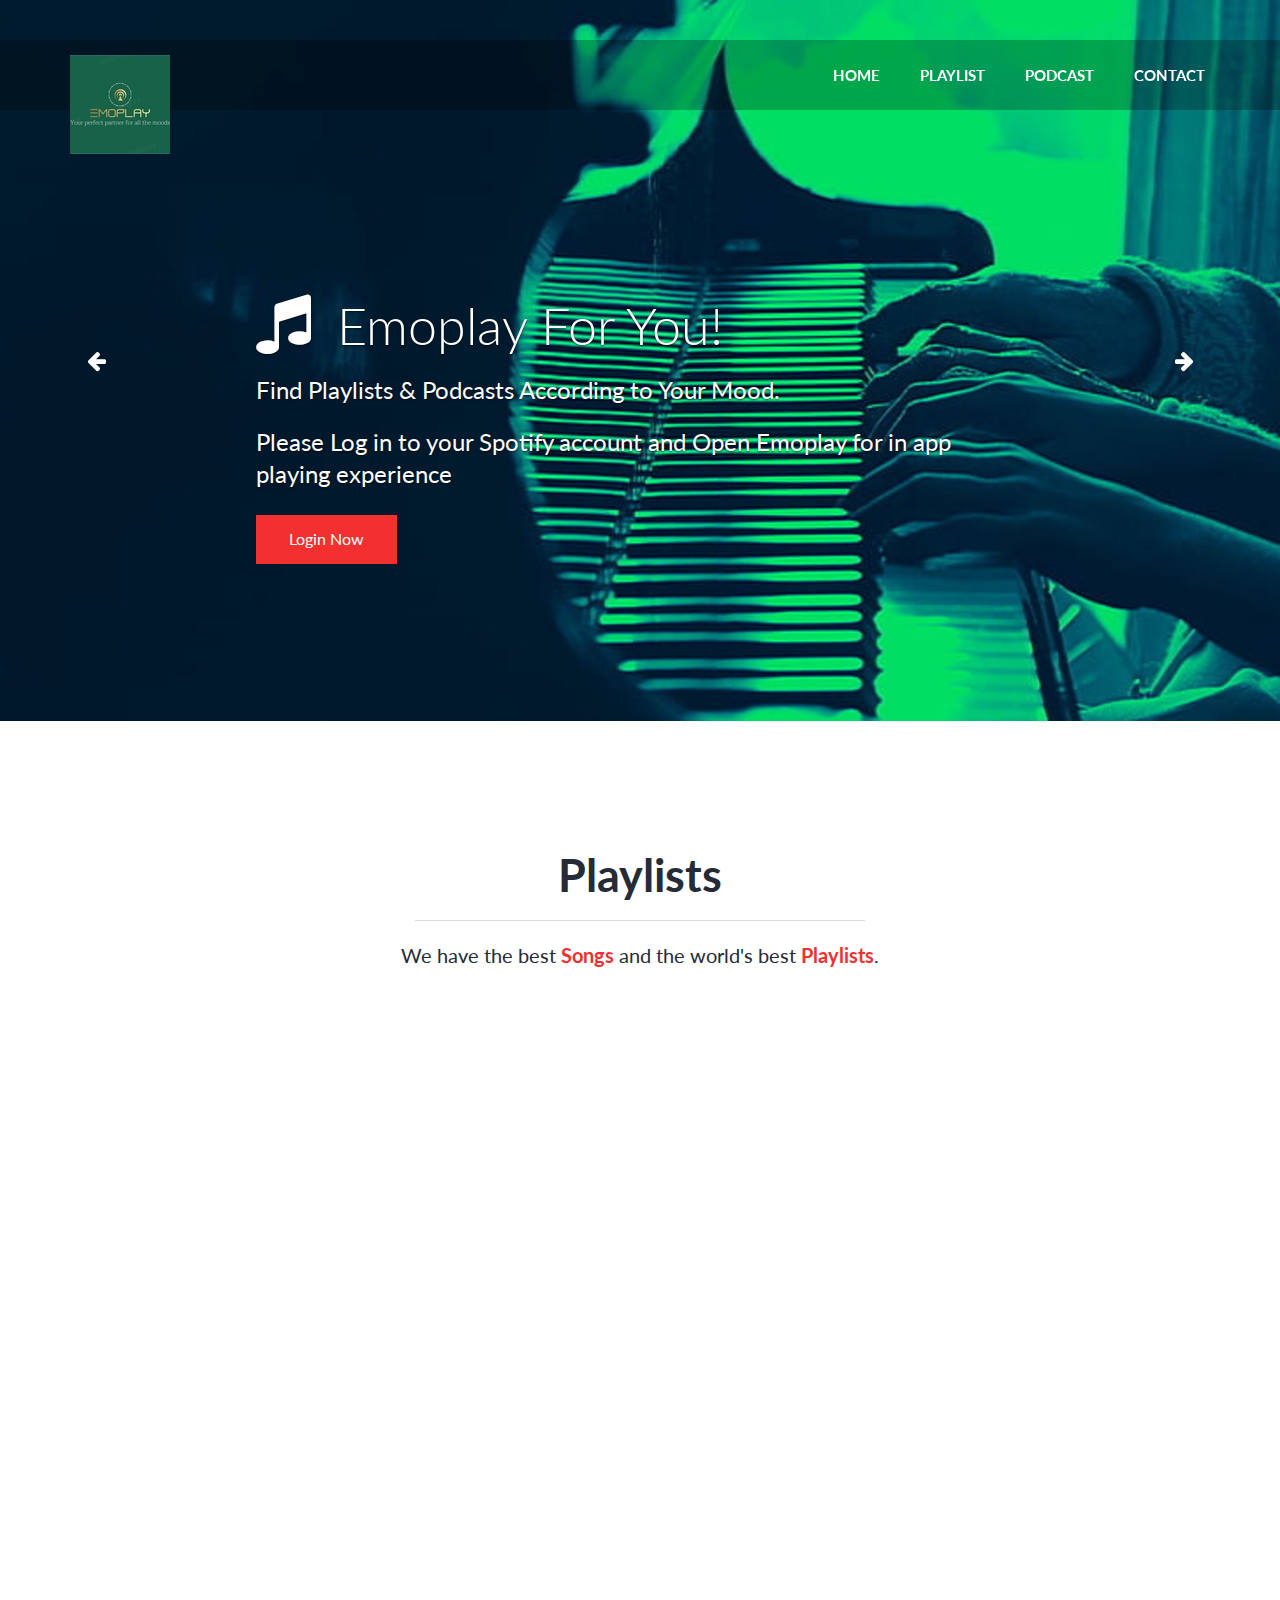
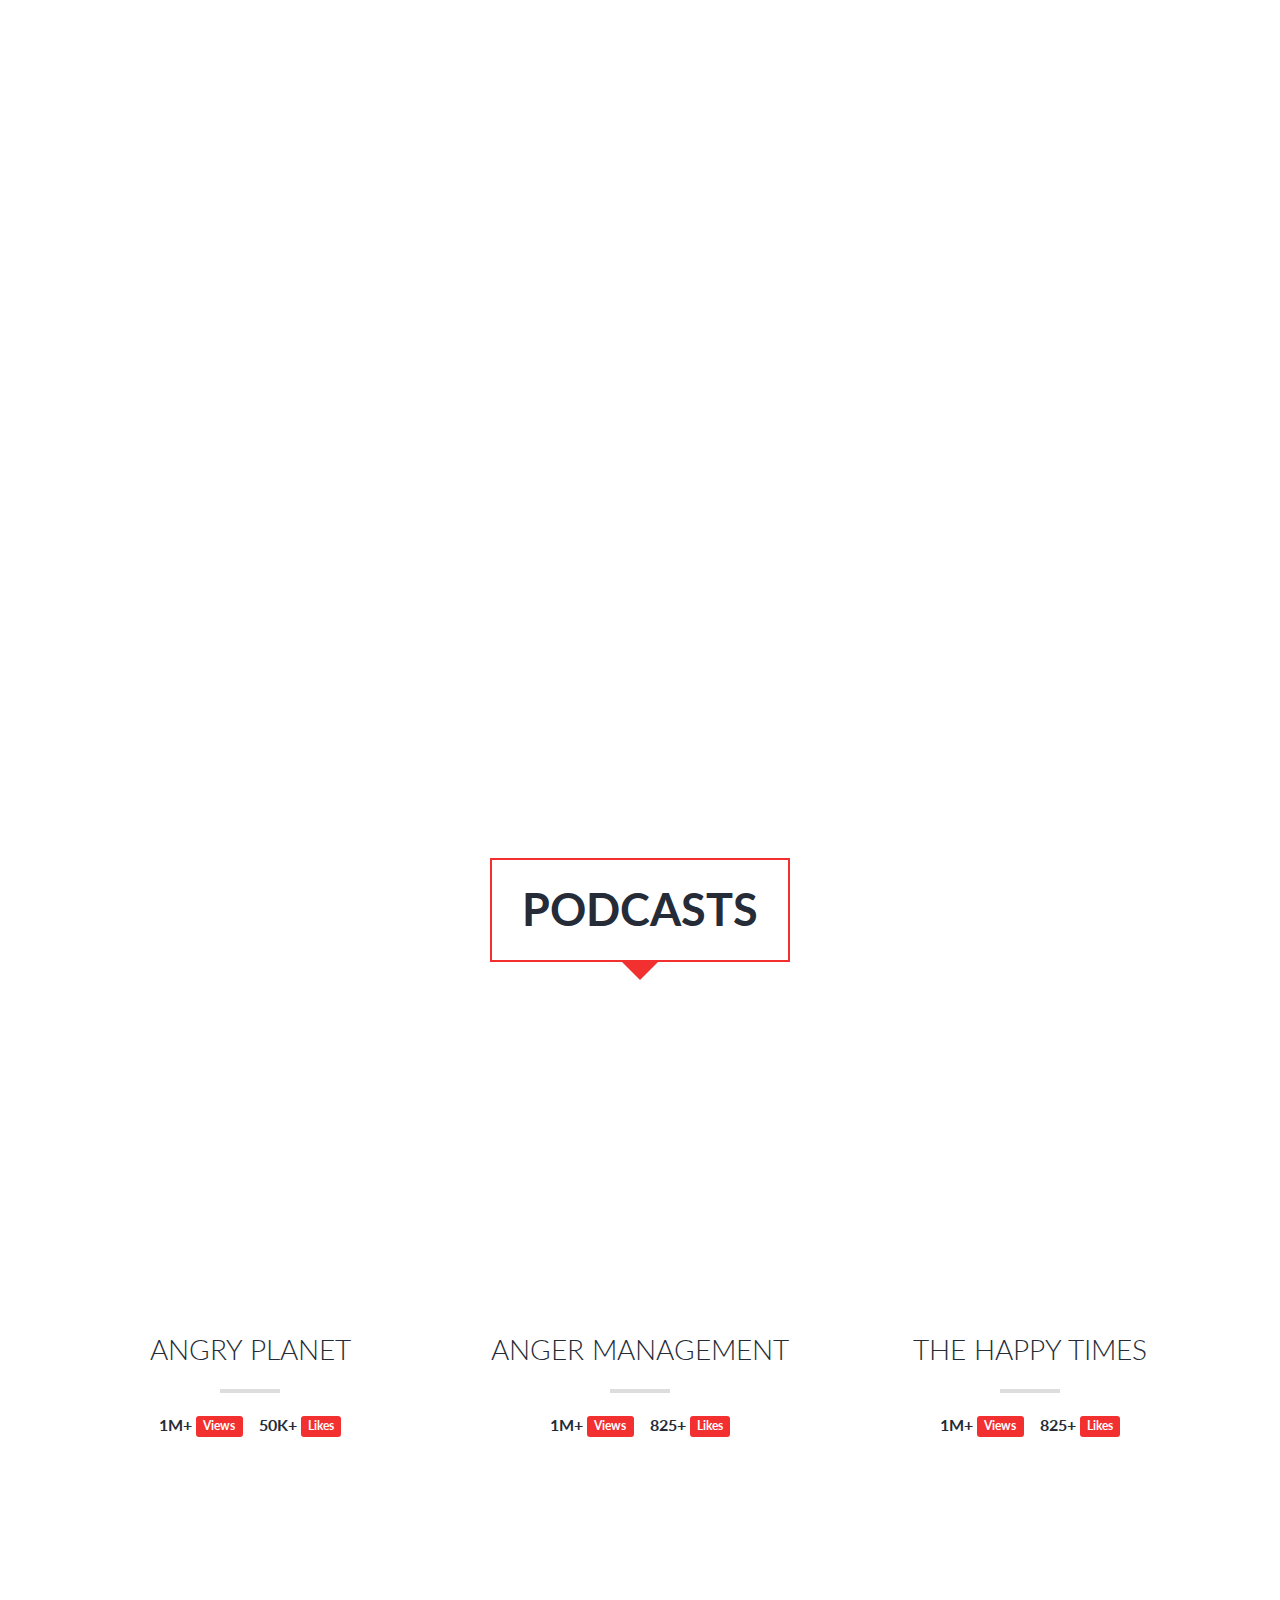
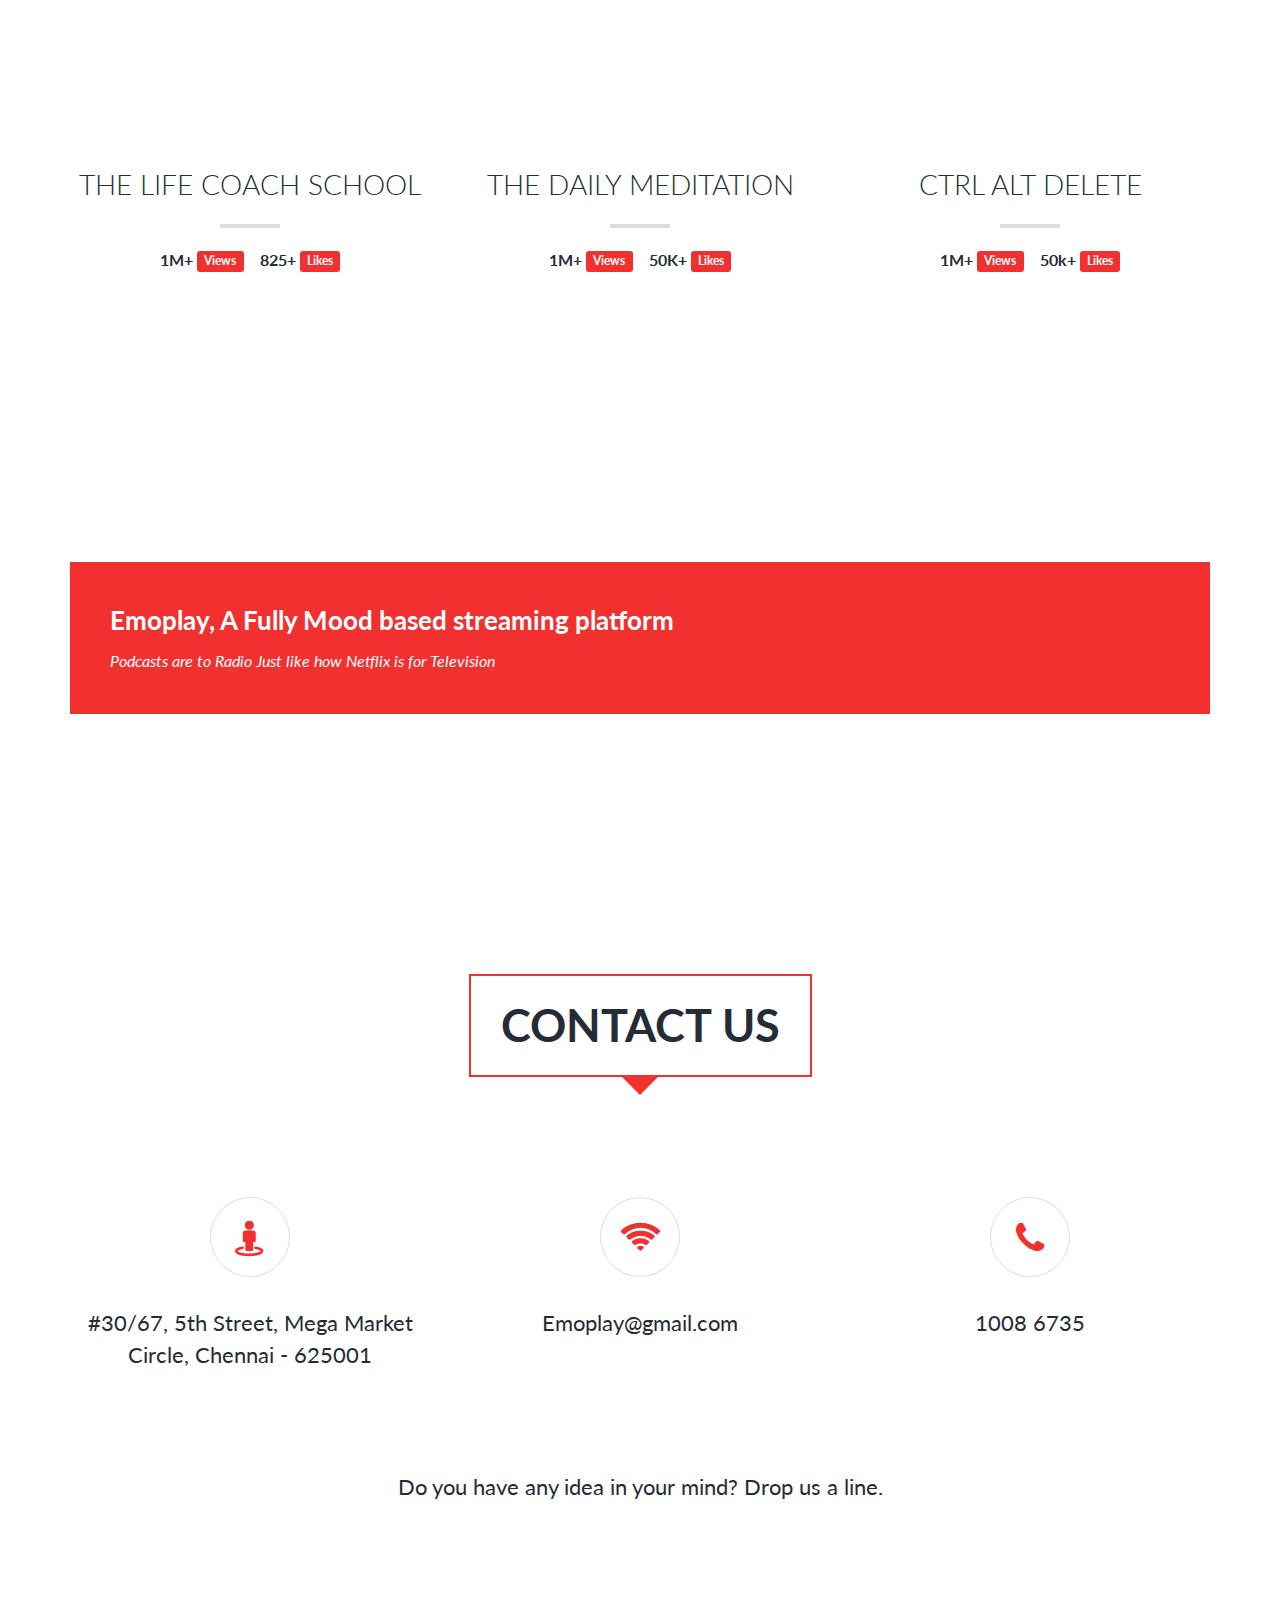
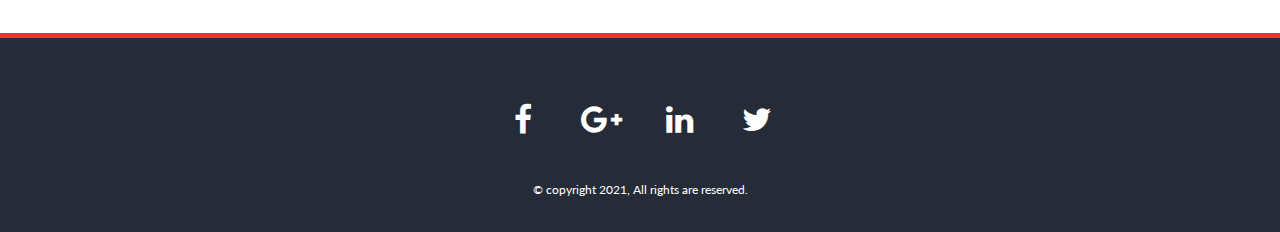
==== commit f1e499f1: "Added the Login For Spotify" ====
--- a/angry.html
+++ b/angry.html
@@ -39,16 +39,13 @@
 					<div class="container">
 						<!-- secondary menu left link area -->
 						<div class="sm-left">
-							<strong>E-mail</strong>:&nbsp; <a href="#">Emoplay@gmail.com</a>
+							
 						</div>
 						<!-- secondary menu right link area -->
 						<div class="sm-right">
 							<!-- social link -->
 							<div class="sm-social-link">
-								<a class="h-facebook" href="#"><i class="fa fa-facebook"></i></a>
-								<a class="h-twitter" href="#"><i class="fa fa-twitter"></i></a>
-								<a class="h-google" href="#"><i class="fa fa-google-plus"></i></a>
-								<a class="h-linkedin" href="#"><i class="fa fa-linkedin"></i></a>
+								
 							</div>
 						</div>
 						<div class="clearfix"></div>
@@ -100,6 +97,8 @@
 									<h2 class="animated fadeInLeftBig"><i class="fa fa-music"></i> Emoplay For You!</h2>
 									<!-- paragraph -->
 									<h3 class="animated fadeInRightBig">Find Playlists &amp; Podcasts According to Your Mood.</h3>
+									<h3 class="animated fadeInLeftBig">Please Log in to your Spotify account and Open Emoplay for in app playing experience</h3>
+									<a href="https://accounts.spotify.com/en/login/" class="animated fadeIn btn btn-theme">Login Now</a>
 									
 								</div>
 							</div>
@@ -113,7 +112,8 @@
 									<h2 class="animated fadeInLeftBig"><i class="fa fa-headphones"></i> Listen To It</h2>
 									<!-- paragraph -->
 									<h3 class="animated fadeInRightBig">And Feel charged.</h3>
-									
+									<h3 class="animated fadeInLeftBig">Please Log in to your Spotify account and Open Emoplay for in app playing experience</h3>
+									<a href="https://accounts.spotify.com/en/login/" class="animated fadeIn btn btn-theme">Login Now</a>
 								</div>
 							</div>
 						</div>
